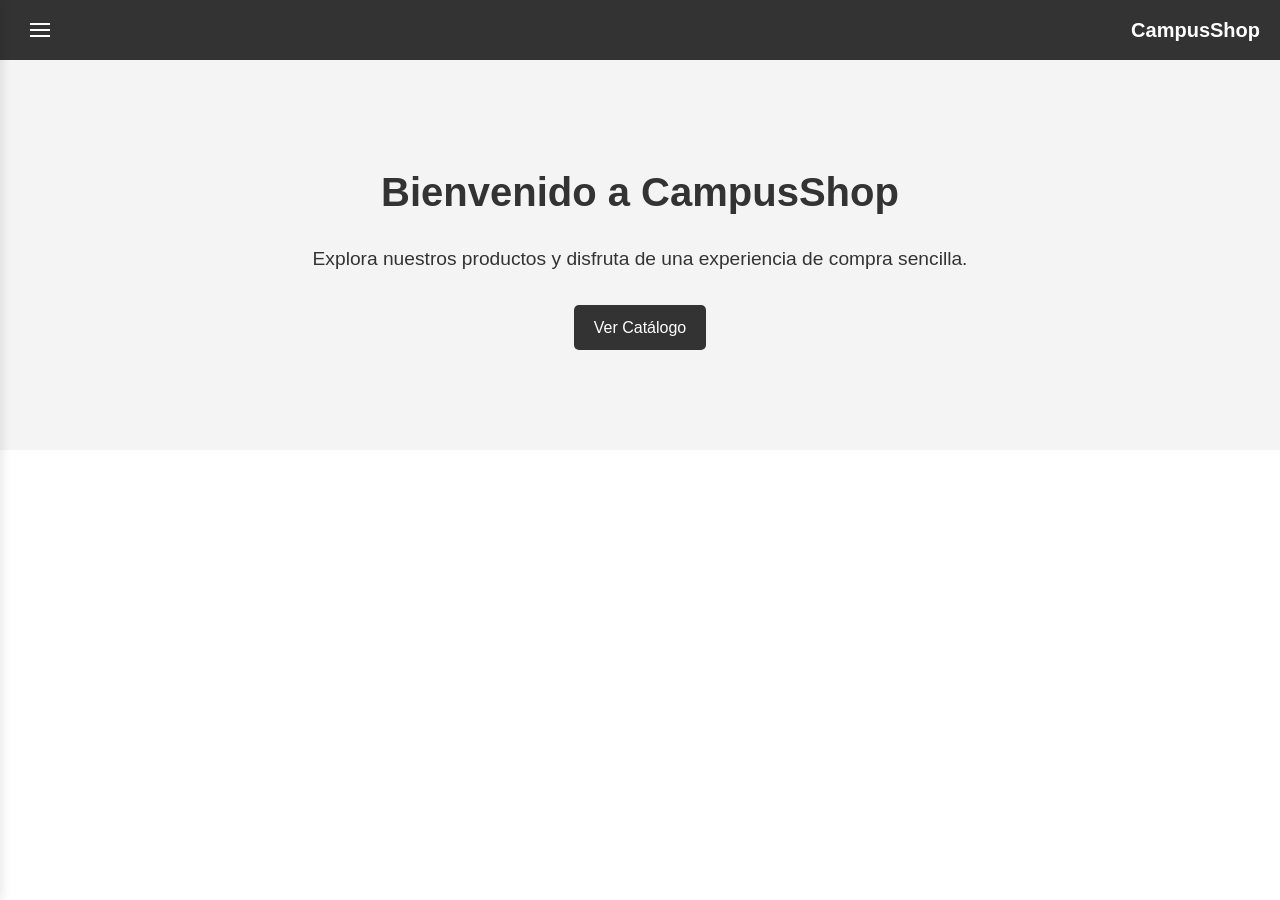
==== index.html @ 390a658b "feat: Se creo y se ajusto el index, se añadio la base para luego cambiar el color y su estilo" ====
<!DOCTYPE html>
<html lang="es">
<head>
  <meta charset="UTF-8">
  <title>CampusShop</title>

  <link rel="stylesheet" href="css/base.css">

  <link rel="stylesheet" href="css/components.css">

  <link rel="stylesheet" href="css/layout.css">

  <link rel="stylesheet" href="css/responsive.css">

</head>
<body>
  <input type="checkbox" id="menu-toggle" hidden>

  <nav class="sidebar">
    <div class="menu-links">
      <div class="menu-item"><a href="#">Inicio</a></div>
      <div class="menu-item"><a href="#">Catálogo</a></div>
      <div class="menu-item"><a href="#">Carrito</a></div>
      <div class="menu-item"><a href="#">Checkout</a></div>
      <div class="menu-item"><a href="#">Historial</a></div>
      <div class="menu-item"><a href="#">Perfil</a></div>
      <div class="menu-item"><a href="#">Producto</a></div>
      <div class="menu-item"><a href="#">Vacío</a></div>
    </div>
  </nav>

  <label for="menu-toggle" class="overlay"></label>

  <header class="site-header">
    <label for="menu-toggle" class="menu-btn">
      <span class="hamburger"></span>
    </label>
    <div class="logo">CampusShop</div>
  </header>

  <main class="hero">
    <h1>Bienvenido a CampusShop</h1>
    <p>Explora nuestros productos y disfruta de una experiencia de compra sencilla.</p>
    <a href="#" class="btn">Ver Catálogo</a>
  </main>
</body>
</html>
---- css/base.css ----
* {
  margin: 0;
  padding: 0;
  box-sizing: border-box;
}

html, body {
  font-family: Arial, sans-serif;
  line-height: 1.6;
  background: #fff;
  color: #333;
  height: 100%;
}

a {
  text-decoration: none;
  color: inherit;
}
---- css/components.css ----
.btn {
  display: inline-block;
  padding: 10px 20px;
  background: #333;
  color: #fff;
  border-radius: 5px;
  transition: background 0.3s;
}

.btn:hover {
  background: #ff9800;
}

.menu-btn {
  display: inline-flex;
  align-items: center;
  justify-content: center;
  width: 40px;
  height: 40px;
  cursor: pointer;
  z-index: 80;
}

.hamburger {
  width: 20px;
  height: 2px;
  background: #fff;
  position: relative;
  transition: all 0.3s ease;
}

.hamburger::before,
.hamburger::after {
  content: "";
  position: absolute;
  left: 0;
  width: 20px;
  height: 2px;
  background: #fff;
  transition: all 0.3s ease;
}

.hamburger::before { top: -6px; }
.hamburger::after { bottom: -6px; }
---- css/layout.css ----
.site-header {
  display: flex;
  align-items: center;
  justify-content: space-between;
  background: #333;
  color: #fff;
  padding: 10px 20px;
  position: relative;
}

.logo {
  font-size: 20px;
  font-weight: bold;
}

.sidebar {
  position: fixed;
  top: 0;
  left: 0;
  width: 260px;
  height: 100%;
  background: #fff;
  box-shadow: 2px 0 10px rgba(0,0,0,0.1);
  transform: translateX(-100%);
  transition: transform 0.3s ease;
  z-index: 70;
}

.menu-links {
  padding: 20px;
  display: flex;
  flex-direction: column;
}

.menu-item {
  margin-bottom: 12px;
}

.menu-item a {
  color: #111;
  font-weight: 500;
  display: block;
  padding: 8px 0;
}

.overlay {
  position: fixed;
  inset: 0;
  background: rgba(0,0,0,0.3);
  opacity: 0;
  pointer-events: none;
  transition: opacity 0.3s ease;
  z-index: 60;
}

.hero {
  text-align: center;
  padding: 100px 20px;
  background: #f4f4f4;
}

.hero h1 {
  font-size: 2.5rem;
  margin-bottom: 20px;
}

.hero p {
  font-size: 1.2rem;
  margin-bottom: 30px;
}

footer {
  text-align: center;
  padding: 20px;
  background: #333;
  color: #fff;
}
---- css/responsive.css ----
@media (max-width: 768px) {
  #menu-toggle:checked ~ .sidebar {
    transform: translateX(0);
  }

  #menu-toggle:checked ~ .overlay {
    opacity: 1;
    pointer-events: auto;
  }

  #menu-toggle:checked ~ .site-header .hamburger {
    background: transparent;
  }

  #menu-toggle:checked ~ .site-header .hamburger::before {
    transform: rotate(45deg) translate(3px,3px);
    top: 0;
  }

  #menu-toggle:checked ~ .site-header .hamburger::after {
    transform: rotate(-45deg) translate(3px,-3px);
    bottom: 0;
  }
}
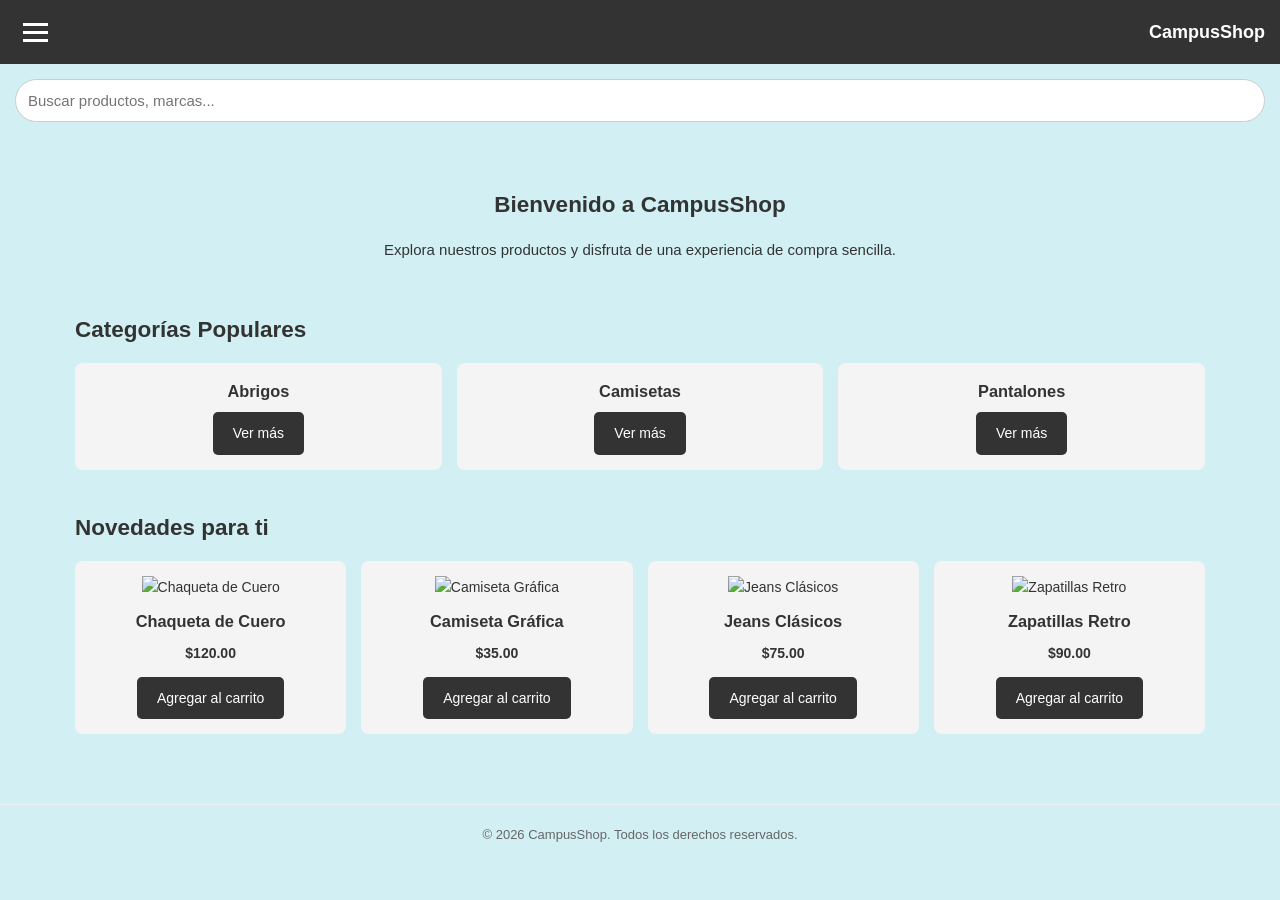
==== commit ae6c1dbf: "feat(Home): :zap: HIce cambios y añadi la barra de busqueda y las categorias las organice para mejor" ====
--- a/index.html
+++ b/index.html
@@ -1,8 +1,10 @@
 <!DOCTYPE html>
 <html lang="es">
 <head>
+
   <meta charset="UTF-8">
-  <title>CampusShop</title>
+  <meta name="viewport" content="width=device-width, initial-scale=1.0">
+  <title>CampusShop - Inicio</title>
 
   <link rel="stylesheet" href="css/base.css">
 
@@ -18,14 +20,14 @@
 
   <nav class="sidebar">
     <div class="menu-links">
-      <div class="menu-item"><a href="#">Inicio</a></div>
-      <div class="menu-item"><a href="#">Catálogo</a></div>
-      <div class="menu-item"><a href="#">Carrito</a></div>
-      <div class="menu-item"><a href="#">Checkout</a></div>
-      <div class="menu-item"><a href="#">Historial</a></div>
-      <div class="menu-item"><a href="#">Perfil</a></div>
-      <div class="menu-item"><a href="#">Producto</a></div>
-      <div class="menu-item"><a href="#">Vacío</a></div>
+      <div class="menu-item"><a href="index.html">Inicio</a></div>
+      <div class="menu-item"><a href="catalogo.html">Catálogo</a></div>
+      <div class="menu-item"><a href="carrito.html">Carrito</a></div>
+      <div class="menu-item"><a href="checkout.html">Checkout</a></div>
+      <div class="menu-item"><a href="historial.html">Historial</a></div>
+      <div class="menu-item"><a href="perfil.html">Perfil</a></div>
+      <div class="menu-item"><a href="producto.html">Producto</a></div>
+      <div class="menu-item"><a href="vacio.html">Vacío</a></div>
     </div>
   </nav>
 
@@ -38,10 +40,67 @@
     <div class="logo">CampusShop</div>
   </header>
 
-  <main class="hero">
-    <h1>Bienvenido a CampusShop</h1>
-    <p>Explora nuestros productos y disfruta de una experiencia de compra sencilla.</p>
-    <a href="#" class="btn">Ver Catálogo</a>
+  <section class="busqueda">
+    <input type="text" placeholder="Buscar productos, marcas..." class="search-input">
+  </section>
+
+  <main>
+    <section class="hero">
+      <h1>Bienvenido a CampusShop</h1>
+      <p>Explora nuestros productos y disfruta de una experiencia de compra sencilla.</p>
+    </section>
+
+    <section class="categorias">
+      <h2>Categorías Populares</h2>
+      <div class="grid-categorias">
+        <div class="categoria">
+          <h3>Abrigos</h3>
+          <a href="producto.html" class="btn">Ver más</a>
+        </div>
+        <div class="categoria">
+          <h3>Camisetas</h3>
+          <a href="producto.html" class="btn">Ver más</a>
+        </div>
+        <div class="categoria">
+          <h3>Pantalones</h3>
+          <a href="producto.html" class="btn">Ver más</a>
+        </div>
+      </div>
+    </section>
+
+    <section class="novedades">
+      <h2>Novedades para ti</h2>
+      <div class="grid-productos">
+        <div class="producto">
+          <img src="IMAGENES/chaqueta.jpg" alt="Chaqueta de Cuero">
+          <h3>Chaqueta de Cuero</h3>
+          <p>$120.00</p>
+          <a href="carrito.html" class="btn">Agregar al carrito</a>
+        </div>
+        <div class="producto">
+          <img src="IMAGENES/camiseta.jpg" alt="Camiseta Gráfica">
+          <h3>Camiseta Gráfica</h3>
+          <p>$35.00</p>
+          <a href="carrito.html" class="btn">Agregar al carrito</a>
+        </div>
+        <div class="producto">
+          <img src="IMAGENES/jeans.jpg" alt="Jeans Clásicos">
+          <h3>Jeans Clásicos</h3>
+          <p>$75.00</p>
+          <a href="carrito.html" class="btn">Agregar al carrito</a>
+        </div>
+        <div class="producto">
+          <img src="IMAGENES/zapatillas.jpg" alt="Zapatillas Retro">
+          <h3>Zapatillas Retro</h3>
+          <p>$90.00</p>
+          <a href="carrito.html" class="btn">Agregar al carrito</a>
+        </div>
+      </div>
+    </section>
   </main>
+
+  <footer>
+    <p>&copy; 2026 CampusShop. Todos los derechos reservados.</p>
+  </footer>
 </body>
-</html>
+</html>
--- a/css/base.css
+++ b/css/base.css
@@ -7,7 +7,7 @@
 html, body {
   font-family: Arial, sans-serif;
   line-height: 1.6;
-  background: #fff;
+  background: #d2f0f3;
   color: #333;
   height: 100%;
 }
--- a/css/layout.css
+++ b/css/layout.css
@@ -1,77 +1,220 @@
-.site-header {
+/* ====== Base: Celular (mobile-first) ====== */
+body {
+  font-size: 15px;
+  margin: 0;
+  padding: 0;
+  font-family: Arial, sans-serif;
+}
+
+header.site-header {
   display: flex;
+  justify-content: space-between;
   align-items: center;
-  justify-content: space-between;
-  background: #333;
-  color: #fff;
-  padding: 10px 20px;
-  position: relative;
+  padding: 12px 15px;
+  background: #333;        /* fondo oscuro para que el hamburger sea visible */
+  position: sticky;
+  top: 0;
+  z-index: 50;
 }
 
 .logo {
-  font-size: 20px;
   font-weight: bold;
-}
-
+  font-size: 18px;
+  color: #fff;             /* logo blanco sobre fondo oscuro */
+}
+
+.hero {
+  padding: 30px 15px;
+  text-align: center;
+}
+
+.categorias,
+.novedades {
+  padding: 20px 15px;
+}
+
+.categorias h2,
+.novedades h2,
+main h1 {
+  margin-bottom: 15px;
+}
+
+.grid-categorias,
+.grid-productos {
+  display: grid;
+  grid-template-columns: 1fr; /* una sola columna en celular */
+  gap: 15px;
+}
+.grid-categorias{
+  grid-template-columns: repeat(3, 1fr);
+}
+
+.categoria,
+.producto,
+.pedido {
+  width: 100%;
+  padding: 15px;
+  font-size: 14px;
+  background: #f4f4f4;
+  border-radius: 8px;
+  text-align: center;
+}
+
+.producto img,
+.categoria img {
+  max-width: 100%;
+  height: auto;
+  margin-bottom: 10px;
+}
+
+.producto h3,
+.categoria h3 {
+  margin-bottom: 8px;
+}
+
+.producto p {
+  margin-bottom: 12px;
+  font-weight: bold;
+}
+
+.resumen {
+  margin-top: 20px;
+  text-align: center;
+  font-size: 16px;
+}
+
+footer {
+  text-align: center;
+  padding: 20px 15px;
+  font-size: 13px;
+  color: #666;
+  margin-top: 30px;
+  border-top: 1px solid #eee;
+}
+
+/* Sidebar menú hamburguesa */
 .sidebar {
   position: fixed;
   top: 0;
+  left: -250px;
+  width: 250px;
+  height: 100%;
+  background: #222;
+  transition: left 0.3s ease;
+  z-index: 1000;
+}
+
+#menu-toggle:checked ~ .sidebar {
   left: 0;
-  width: 260px;
-  height: 100%;
-  background: #fff;
-  box-shadow: 2px 0 10px rgba(0,0,0,0.1);
-  transform: translateX(-100%);
-  transition: transform 0.3s ease;
-  z-index: 70;
 }
 
 .menu-links {
-  padding: 20px;
   display: flex;
   flex-direction: column;
+  padding: 60px 20px 20px;  /* padding-top para no quedar debajo del header */
 }
 
 .menu-item {
-  margin-bottom: 12px;
+  margin-bottom: 15px;
 }
 
 .menu-item a {
-  color: #111;
-  font-weight: 500;
-  display: block;
-  padding: 8px 0;
+  color: #fff;
+  text-decoration: none;
+  font-size: 16px;
 }
 
 .overlay {
   position: fixed;
-  inset: 0;
-  background: rgba(0,0,0,0.3);
+  top: 0;
+  left: 0;
+  width: 100%;
+  height: 100%;
+  background: rgba(0,0,0,0.4);
   opacity: 0;
   pointer-events: none;
   transition: opacity 0.3s ease;
-  z-index: 60;
-}
-
-.hero {
-  text-align: center;
-  padding: 100px 20px;
-  background: #f4f4f4;
-}
-
-.hero h1 {
-  font-size: 2.5rem;
-  margin-bottom: 20px;
-}
-
-.hero p {
-  font-size: 1.2rem;
-  margin-bottom: 30px;
-}
-
-footer {
-  text-align: center;
-  padding: 20px;
-  background: #333;
-  color: #fff;
-}
+  z-index: 500;
+}
+
+#menu-toggle:checked ~ .overlay {
+  opacity: 1;
+  pointer-events: auto;
+}
+
+.menu-btn {
+  cursor: pointer;
+}
+
+.hamburger {
+  display: block;
+  width: 25px;
+  height: 3px;
+  background: #fff;       /* blanco para que sea visible sobre el header oscuro */
+  position: relative;
+}
+
+.hamburger::before,
+.hamburger::after {
+  content: "";
+  width: 25px;
+  height: 3px;
+  background: #fff;
+  position: absolute;
+  left: 0;
+}
+
+.hamburger::before {
+  top: -8px;
+}
+
+.hamburger::after {
+  top: 8px;
+}
+
+/* ====== Tablet: pantallas medianas desde 600px ====== */
+@media (min-width: 600px) {
+  .grid-categorias {
+    grid-template-columns: repeat(2, 1fr);
+  }
+  .grid-productos {
+    grid-template-columns: repeat(2, 1fr);
+  }
+  .pedido {
+    display: flex;
+    justify-content: space-between;
+    align-items: center;
+  }
+}
+
+/* ====== Computador: pantallas grandes desde 1024px ====== */
+@media (min-width: 1024px) {
+  .grid-categorias {
+    grid-template-columns: repeat(3, 1fr);
+  }
+  .grid-productos {
+    grid-template-columns: repeat(4, 1fr);
+  }
+  .carrito, .historial, .catalogo, .novedades {
+    max-width: 1200px;
+    margin: 0 auto;
+  }
+  main {
+    max-width: 1200px;
+    margin: 0 auto;
+    padding: 20px;
+  }
+}
+
+.busqueda {
+  padding: 15px;
+}
+
+.search-input {
+  width: 100%;
+  padding: 12px;
+  border: 1px solid #ccc;
+  border-radius: 25px;
+  font-size: 15px;
+  
+}
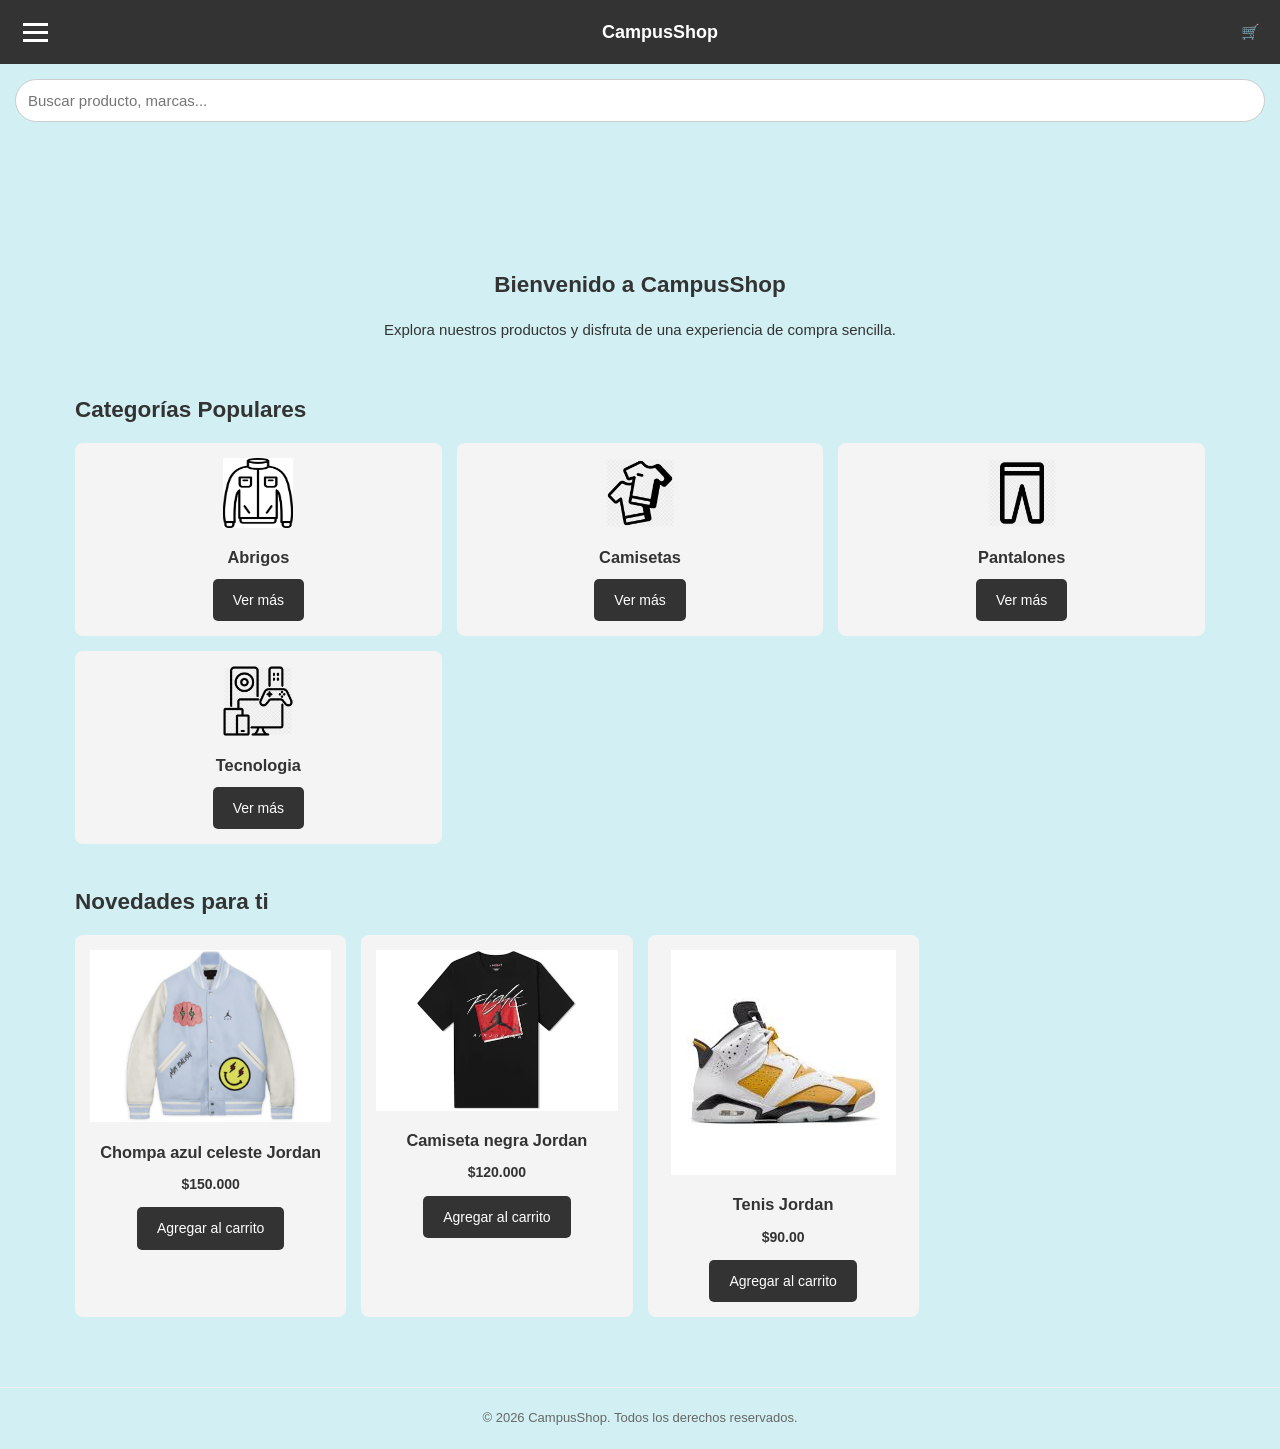
==== commit 5f0f0881: "feat: Añadi imagenes para visualizar los productos, cree la parte del carrito y la pagina que nos ll" ====
--- a/index.html
+++ b/index.html
@@ -38,10 +38,18 @@
       <span class="hamburger"></span>
     </label>
     <div class="logo">CampusShop</div>
+    <div class="iconos-header">
+  <a href="carrito.html" class="icono-carrito">
+    🛒
+  </a>
+</div>
+
   </header>
 
   <section class="busqueda">
-    <input type="text" placeholder="Buscar productos, marcas..." class="search-input">
+    <form action="catalogo.html" method="get">
+      <input type="text" placeholder="Buscar producto, marcas..." class="search-input">
+    </form>
   </section>
 
   <main>
@@ -54,15 +62,23 @@
       <h2>Categorías Populares</h2>
       <div class="grid-categorias">
         <div class="categoria">
+          <img src="IMAGENES/abrigoicon.png" alt="Accesorios">
           <h3>Abrigos</h3>
           <a href="producto.html" class="btn">Ver más</a>
         </div>
         <div class="categoria">
+          <img src="IMAGENES/Camisetasicon.png" alt="Accesorios">
           <h3>Camisetas</h3>
           <a href="producto.html" class="btn">Ver más</a>
         </div>
         <div class="categoria">
+          <img src="IMAGENES/pantalonesicon.png" alt="Accesorios">
           <h3>Pantalones</h3>
+          <a href="producto.html" class="btn">Ver más</a>
+        </div>
+        <div class="categoria">
+          <img src="IMAGENES/electrónicaicon.png" alt="Accesorios">
+          <h3>Tecnologia</h3>
           <a href="producto.html" class="btn">Ver más</a>
         </div>
       </div>
@@ -70,32 +86,28 @@
 
     <section class="novedades">
       <h2>Novedades para ti</h2>
+      
       <div class="grid-productos">
-        <div class="producto">
-          <img src="IMAGENES/chaqueta.jpg" alt="Chaqueta de Cuero">
-          <h3>Chaqueta de Cuero</h3>
-          <p>$120.00</p>
-          <a href="carrito.html" class="btn">Agregar al carrito</a>
-        </div>
-        <div class="producto">
-          <img src="IMAGENES/camiseta.jpg" alt="Camiseta Gráfica">
-          <h3>Camiseta Gráfica</h3>
-          <p>$35.00</p>
-          <a href="carrito.html" class="btn">Agregar al carrito</a>
-        </div>
-        <div class="producto">
-          <img src="IMAGENES/jeans.jpg" alt="Jeans Clásicos">
-          <h3>Jeans Clásicos</h3>
-          <p>$75.00</p>
-          <a href="carrito.html" class="btn">Agregar al carrito</a>
-        </div>
-        <div class="producto">
-          <img src="IMAGENES/zapatillas.jpg" alt="Zapatillas Retro">
-          <h3>Zapatillas Retro</h3>
-          <p>$90.00</p>
-          <a href="carrito.html" class="btn">Agregar al carrito</a>
-        </div>
-      </div>
+  <div class="producto">
+    <img src="IMAGENES/chaqueta.png" alt="">
+    <h3>Chompa azul celeste Jordan</h3>
+    <p>$150.000</p>
+    <a href="carrito.html" class="btn">Agregar al carrito</a>
+  </div>
+  <div class="producto">
+    <img src="IMAGENES/image.png" alt="Camiseta Gráfica">
+    <h3>Camiseta negra Jordan</h3>
+    <p>$120.000</p>
+    <a href="carrito.html" class="btn">Agregar al carrito</a>
+  </div>
+  <div class="producto">
+    <img src="IMAGENES/JR1.png" alt="Zapatos Deportivos">
+    <h3>Tenis Jordan</h3>
+    <p>$90.00</p>
+    <a href="carrito.html" class="btn">Agregar al carrito</a>
+  </div>
+</div>
+
     </section>
   </main>
 
--- a/css/base.css
+++ b/css/base.css
@@ -16,3 +16,13 @@
   text-decoration: none;
   color: inherit;
 }
+
+/* ====== Botón global ====== */
+.btn {
+  background: #6a1b9a;
+  color: #fff;
+  padding: 10px 15px;
+  border-radius: 5px;
+  text-decoration: none;
+  display: inline-block;
+}
--- a/css/components.css
+++ b/css/components.css
@@ -42,3 +42,51 @@
 
 .hamburger::before { top: -6px; }
 .hamburger::after { bottom: -6px; }
+/* ====== Carrito panel ====== */
+.carrito {
+  max-width: 300px;
+  background: #fff;
+  border-radius: 10px;
+  box-shadow: 0 4px 8px rgba(0,0,0,0.1);
+  padding: 20px;
+  position: fixed;
+  top: 80px;
+  right: 20px;
+  z-index: 1000;
+}
+
+.producto-carrito {
+  display: flex;
+  justify-content: space-between;
+  background: #f9f9f9;
+  padding: 10px;
+  border-radius: 8px;
+  margin-bottom: 10px;
+}
+
+.resumen {
+  margin-top: 20px;
+  background: #eee;
+  padding: 15px;
+  border-radius: 8px;
+}
+
+/* ====== Icono de carrito ====== */
+.icono-carrito {
+  position: fixed;
+  top: 20px;
+  right: 20px;
+  z-index: 2000;
+}
+
+.icono-carrito img {
+  width: 40px;
+  height: auto;
+  cursor: pointer;
+  transition: transform 0.2s ease;
+}
+
+.icono-carrito img:hover {
+  transform: scale(1.1);
+}
+
--- a/css/layout.css
+++ b/css/layout.css
@@ -216,5 +216,75 @@
   border: 1px solid #ccc;
   border-radius: 25px;
   font-size: 15px;
-  
-}+
+}
+
+.categoria img{
+  width: 70px;
+  height: 70px;
+}
+
+/* ====== Detalle de producto ====== */
+.detalle-producto .imagen-principal {
+  width: 100%;
+  max-width: 300px;
+  border-radius: 10px;
+  margin-bottom: 20px;
+}
+
+/* ====== Carrito ====== */
+.producto-carrito {
+  display: flex;
+  justify-content: space-between;
+  background: #fff;
+  padding: 10px;
+  border-radius: 8px;
+  margin-bottom: 10px;
+  box-shadow: 0 2px 6px rgba(0,0,0,0.05);
+}
+
+/* ====== Perfil ====== */
+.enlaces-perfil {
+  display: flex;
+  flex-direction: column;
+  gap: 10px;
+  margin-top: 20px;
+}
+
+/* ====== Pantalla vacía ====== */
+.vacio img {
+  opacity: 0.8;
+}
+
+/* ====== Carrito ====== */
+.carrito h1 {
+  margin-bottom: 20px;
+}
+
+.producto-carrito {
+  display: flex;
+  justify-content: space-between;
+  background: #fff;
+  padding: 12px;
+  border-radius: 8px;
+  margin-bottom: 10px;
+  box-shadow: 0 2px 6px rgba(0,0,0,0.05);
+}
+
+.resumen {
+  margin-top: 20px;
+  background: #f9f9f9;
+  padding: 15px;
+  border-radius: 8px;
+}
+
+.resumen p {
+  margin: 5px 0;
+  font-size: 15px;
+}
+
+/* ====== Ajuste de layout para carrito ====== */
+main {
+  padding-top: 100px; /* espacio para que el carrito fijo no se superponga */
+}
+
--- a/css/responsive.css
+++ b/css/responsive.css
@@ -22,3 +22,22 @@
     bottom: 0;
   }
 }
+
+/* ====== Responsive carrito ====== */
+@media (max-width: 600px) {
+  .carrito {
+    position: static;
+    max-width: 100%;
+    margin: 0 auto;
+  }
+
+  .icono-carrito {
+    top: 15px;
+    right: 15px;
+  }
+
+  .icono-carrito img {
+    width: 32px;
+  }
+}
+
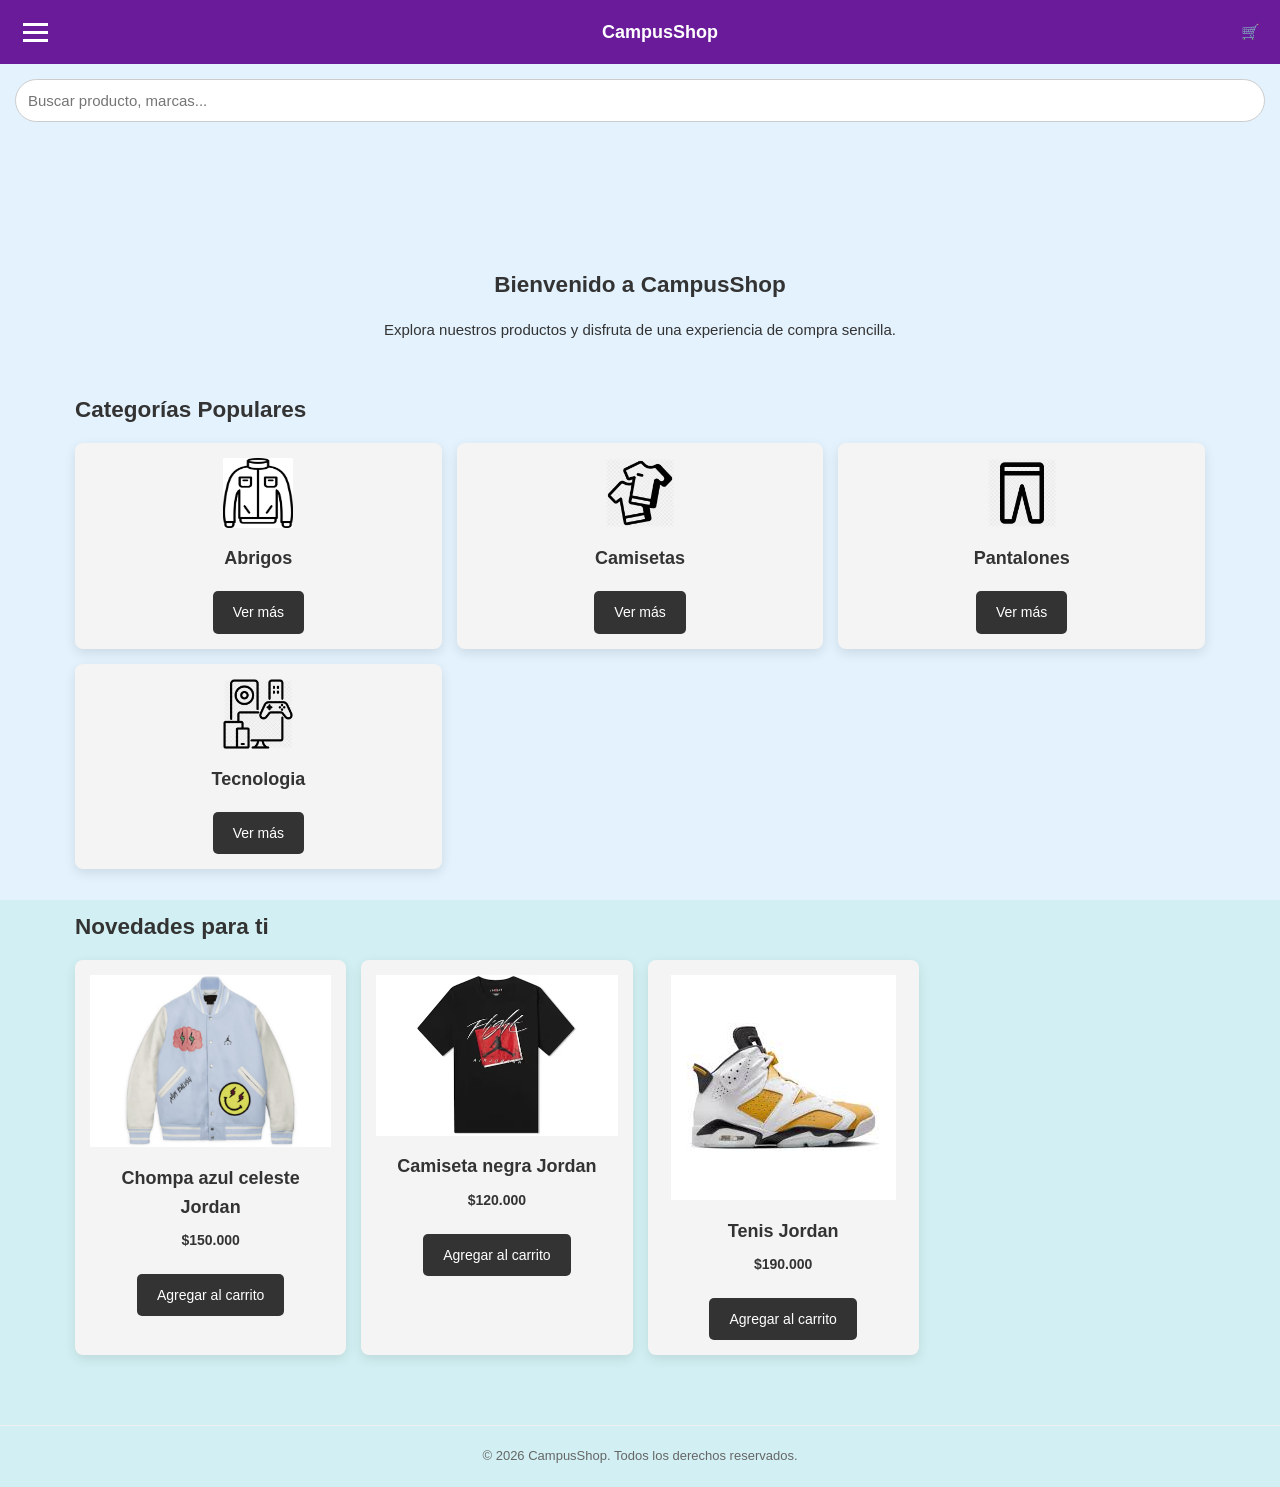
==== commit 13c28ff8: "feat: :sparkles: Se añadio el resto de css y la funcionalidad de las paginas de producto, perfil y c" ====
--- a/index.html
+++ b/index.html
@@ -103,7 +103,7 @@
   <div class="producto">
     <img src="IMAGENES/JR1.png" alt="Zapatos Deportivos">
     <h3>Tenis Jordan</h3>
-    <p>$90.00</p>
+    <p>$190.000</p>
     <a href="carrito.html" class="btn">Agregar al carrito</a>
   </div>
 </div>
--- a/css/base.css
+++ b/css/base.css
@@ -8,7 +8,7 @@
   font-family: Arial, sans-serif;
   line-height: 1.6;
   background: #d2f0f3;
-  color: #333;
+  color: #6a1b9a;
   height: 100%;
 }
 
@@ -26,3 +26,18 @@
   text-decoration: none;
   display: inline-block;
 }
+
+/* ====== Colores globales ====== */
+:root {
+  --color-principal: #6a1b9a;   /* morado */
+  --color-secundario: #4caf50;  /* verde */
+  --color-fondo: #e3f2fd;       /* azul claro */
+  --color-card: #ffffff;        /* blanco */
+  --color-texto: #333333;       /* gris oscuro */
+}
+
+body {
+  background: var(--color-fondo);
+  color: var(--color-texto);
+  font-family: Arial, sans-serif;
+}
--- a/css/components.css
+++ b/css/components.css
@@ -90,3 +90,156 @@
   transform: scale(1.1);
 }
 
+/* ====== Perfil ====== */
+.perfil {
+  padding: 40px;
+  max-width: 900px;
+  margin: 0 auto;
+}
+
+.card-perfil {
+  display: flex;
+  align-items: center;
+  background: #ffffff;
+  border-radius: 12px;
+  box-shadow: 0 4px 12px rgba(0,0,0,0.15);
+  padding: 30px;
+  margin-bottom: 30px;
+  transition: transform 0.2s ease;
+}
+
+.card-perfil:hover {
+  transform: translateY(-5px);
+}
+
+.avatar img {
+  width: 130px;
+  height: 130px;
+  border-radius: 50%;
+  margin-right: 30px;
+  border: 4px solid #6a1b9a;
+}
+
+.info-perfil p {
+  margin: 12px 0;
+  font-size: 17px;
+  color: #444;
+}
+
+.acciones-perfil {
+  display: flex;
+  gap: 20px;
+  justify-content: center;
+}
+
+.btn-secundario {
+  background: #4caf50;
+  color: #fff;
+  padding: 12px 20px;
+  border-radius: 6px;
+  text-decoration: none;
+  font-weight: bold;
+  transition: background 0.3s ease;
+}
+
+.btn-secundario:hover {
+  background: #388e3c;
+}
+
+/* ====== Cards de categorías y productos ====== */
+.categoria, .producto {
+  background: #fff;
+  border-radius: 12px;
+  box-shadow: 0 4px 12px rgba(0,0,0,0.1);
+  padding: 20px;
+  text-align: center;
+  transition: transform 0.2s ease;
+}
+
+.categoria:hover, .producto:hover {
+  transform: translateY(-5px);
+}
+
+.categoria img, .producto img {
+  max-width: 100px;
+  margin-bottom: 15px;
+}
+
+.categoria h3, .producto h3 {
+  font-size: 18px;
+  margin-bottom: 10px;
+}
+
+.categoria .btn, .producto .btn {
+  margin-top: 10px;
+  display: inline-block;
+}
+
+/* ====== Cards de categorías y productos ====== */
+.categoria, .producto {
+  background: #fff;
+  border-radius: 12px;
+  box-shadow: 0 4px 12px rgba(0,0,0,0.1);
+  padding: 20px;
+  text-align: center;
+  transition: transform 0.2s ease;
+}
+
+.categoria:hover, .producto:hover {
+  transform: translateY(-5px);
+}
+
+.categoria img, .producto img {
+  max-width: 120px;
+  margin-bottom: 15px;
+}
+
+.categoria h3, .producto h3 {
+  font-size: 18px;
+  margin-bottom: 10px;
+}
+
+.categoria .btn, .producto .btn {
+  margin-top: 10px;
+  display: inline-block;
+}
+
+.card, .categoria, .producto, .producto-carrito {
+  background: var(--color-card);
+  border-radius: 12px;
+  box-shadow: 0 4px 12px rgba(0,0,0,0.1);
+  padding: 20px;
+  transition: transform 0.2s ease;
+}
+
+.card:hover, .categoria:hover, .producto:hover, .producto-carrito:hover {
+  transform: translateY(-5px);
+}
+
+.btn-principal {
+  background: var(--color-principal);
+  color: #fff;
+  padding: 12px 20px;
+  border-radius: 6px;
+  text-decoration: none;
+  font-weight: bold;
+  transition: background 0.3s ease;
+}
+
+.btn-principal:hover {
+  background: var(--color-secundario);
+}
+
+.btn-secundario {
+  background: var(--color-secundario);
+  color: #fff;
+  padding: 10px 18px;
+  border-radius: 6px;
+  text-decoration: none;
+  font-weight: bold;
+  transition: background 0.3s ease;
+}
+
+.btn-secundario:hover {
+  background: #388e3c;
+}
--- a/css/layout.css
+++ b/css/layout.css
@@ -11,7 +11,7 @@
   justify-content: space-between;
   align-items: center;
   padding: 12px 15px;
-  background: #333;        /* fondo oscuro para que el hamburger sea visible */
+  background: #6a1b9a;        /* fondo oscuro para que el hamburger sea visible */
   position: sticky;
   top: 0;
   z-index: 50;
@@ -288,3 +288,27 @@
   padding-top: 100px; /* espacio para que el carrito fijo no se superponga */
 }
 
+/* ====== Navegación principal ====== */
+header nav {
+  display: flex;
+  justify-content: center;
+  gap: 40px;
+  background: #6a1b9a; /* morado institucional */
+  padding: 18px 0;
+}
+
+header nav a {
+  color: #fff;
+  font-size: 20px;       /* más grande */
+  font-weight: bold;
+  text-decoration: none;
+  padding: 10px 20px;
+  border-radius: 6px;
+  transition: background 0.3s ease;
+}
+
+header nav a:hover,
+header nav a.activo {
+  background: #4caf50;   /* verde al pasar el mouse o activo */
+}
+
--- a/css/responsive.css
+++ b/css/responsive.css
@@ -41,3 +41,39 @@
   }
 }
 
+/* ====== Perfil ====== */
+.perfil {
+  padding: 30px;
+  max-width: 800px;
+  margin: 0 auto;
+}
+
+.card-perfil {
+  display: flex;
+  align-items: center;
+  background: #fff;
+  border-radius: 12px;
+  box-shadow: 0 4px 12px rgba(0,0,0,0.1);
+  padding: 20px;
+  margin-bottom: 30px;
+}
+
+.avatar img {
+  width: 100px;
+  height: 100px;
+  border-radius: 50%;
+  margin-right: 20px;
+  border: 3px solid #6a1b9a;
+}
+
+.info-perfil p {
+  margin: 8px 0;
+  font-size: 16px;
+}
+
+.acciones-perfil {
+  display: flex;
+  gap: 15px;
+  justify-content: center;
+}
+
